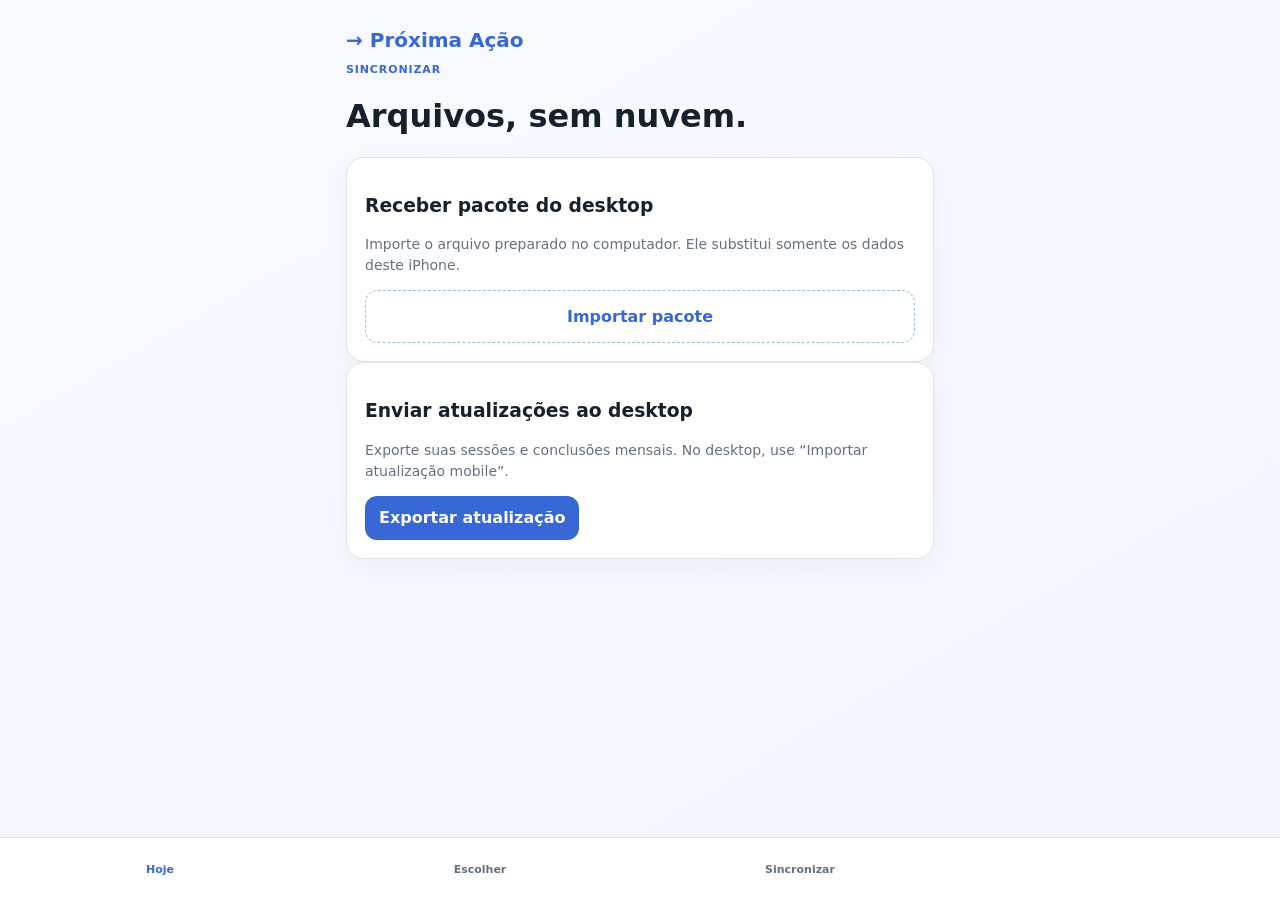
==== mobile/index.html @ fd9be0ab "Add files via upload" ====
﻿<!doctype html>
<html lang="pt-BR"><head><meta charset="utf-8"><meta name="viewport" content="width=device-width,initial-scale=1,viewport-fit=cover"><meta name="theme-color" content="#3867d6"><link rel="manifest" href="manifest.webmanifest"><link rel="stylesheet" href="mobile.css"><title>Próxima Ação</title></head>
<body><main id="app"></main><div id="toast" aria-live="polite"></div><script src="../classic/constants.js?v=7"></script><script src="../classic/models.js?v=7"></script><script src="../classic/analytics.js?v=7"></script><script src="../classic/recommendation-engine.js?v=7"></script><script src="mobile.js"></script></body></html>
---- mobile/mobile.css ----
:root{font-family:Inter,system-ui,-apple-system,"Segoe UI",sans-serif;color:#17212b;background:#f5f7fa}*{box-sizing:border-box}body{margin:0;background:linear-gradient(150deg,#f8faff,#f3f6fc);min-height:100vh}button,input{font:inherit}button{border:0;border-radius:12px;min-height:44px;padding:10px 14px;font-weight:750;cursor:pointer}.app{max-width:620px;margin:auto;padding:28px 16px 100px}.brand{font-size:20px;font-weight:800;color:#3867d6}.eyebrow{font-size:11px;color:#3867d6;letter-spacing:.08em;font-weight:800;text-transform:uppercase}.card,.panel{background:#fff;border:1px solid #dde3ea;border-radius:18px;padding:18px;box-shadow:0 8px 28px #17212b0a}.primary{background:#3867d6;color:#fff}.secondary{background:#fff;border:1px solid #dde3ea;color:#17212b}.danger{color:#b33939;background:#fdecec}.large{width:100%;min-height:52px;margin-top:14px}.summary{display:grid;grid-template-columns:1fr 1fr;gap:10px;margin:18px 0}.summary div{background:#fff;border:1px solid #dde3ea;border-radius:14px;padding:13px}.summary small{color:#65717e;display:block}.summary strong{font-size:20px;display:block;margin-top:4px}.nav{position:fixed;bottom:0;left:0;right:0;background:#fff;border-top:1px solid #dde3ea;padding:7px env(safe-area-inset-right) calc(7px + env(safe-area-inset-bottom)) env(safe-area-inset-left);display:grid;grid-template-columns:repeat(4,1fr);z-index:4}.nav button{background:transparent;color:#65717e;font-size:11px;min-height:48px;padding:5px}.nav button.active{color:#3867d6}.choices,.chips{display:flex;gap:8px;flex-wrap:wrap;margin:9px 0 19px}.choice{border:1px solid #dde3ea;background:#fff}.choice.selected{background:#eaf0ff;color:#3867d6;border-color:#9eb8ee}.task h1{font-size:25px;line-height:1.15;margin:12px 0}.task p{color:#65717e}.reasons{padding:0;list-style:none;color:#465464;font-size:14px}.reasons li{padding:5px 0}.reasons li:before{content:"✓";color:#2f9e78;margin-right:8px}.timer{font-size:76px;font-weight:850;letter-spacing:-.08em;color:#3867d6;text-align:center;margin:28px 0}.stack{display:grid;gap:9px}.sync-note{color:#65717e;font-size:14px;line-height:1.5}.file{display:block;border:1px dashed #9eb8ee;padding:16px;border-radius:13px;color:#3867d6;text-align:center;font-weight:700}#toast{position:fixed;top:14px;left:50%;transform:translateX(-50%);z-index:8;background:#17212b;color:#fff;padding:10px 13px;border-radius:10px;font-size:14px;display:none}
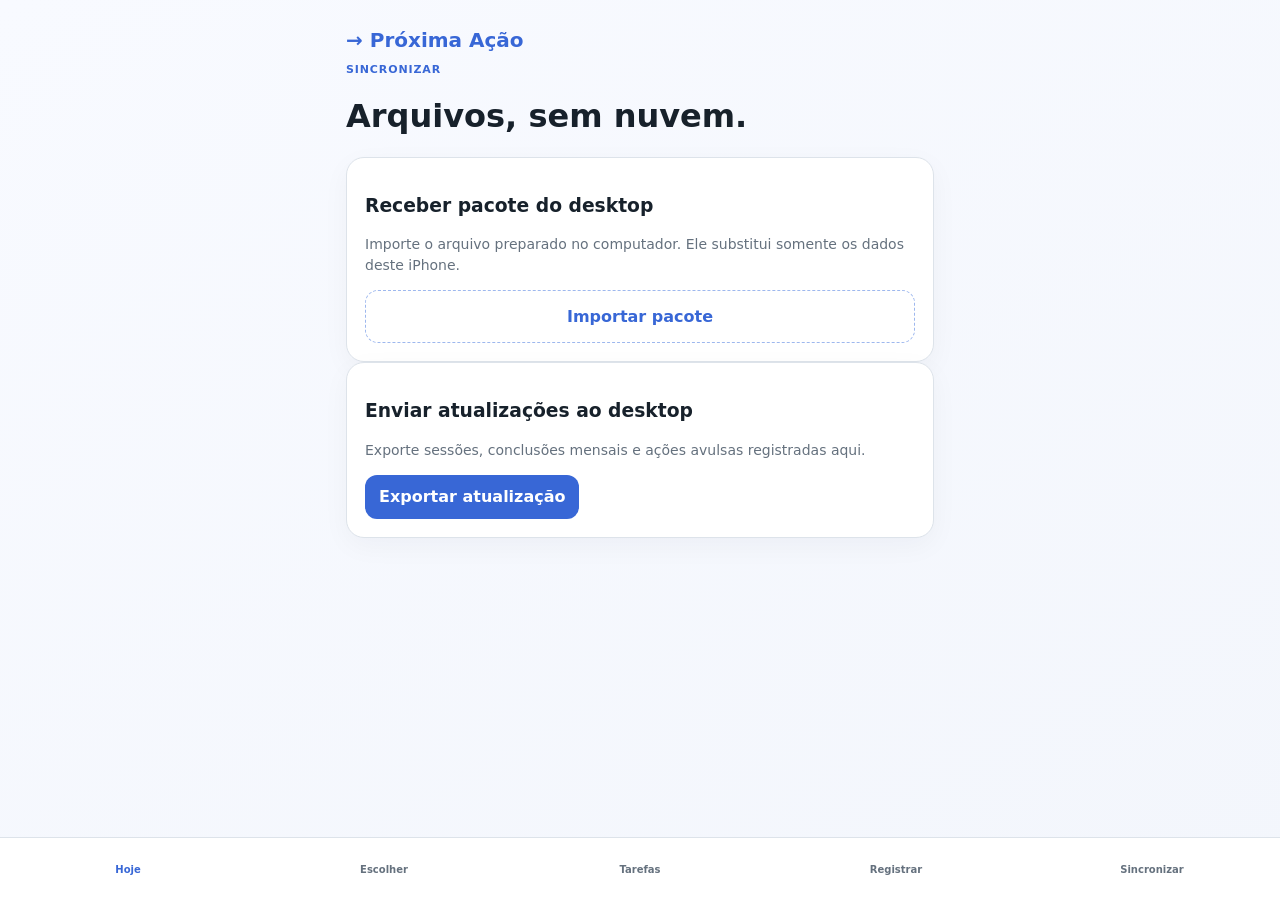
==== commit dd4732c0: "Adicionar escolha manual e registros de ações" ====
--- a/mobile/index.html
+++ b/mobile/index.html
@@ -1,4 +1,4 @@
 ﻿<!doctype html>
 <html lang="pt-BR"><head><meta charset="utf-8"><meta name="viewport" content="width=device-width,initial-scale=1,viewport-fit=cover"><meta name="theme-color" content="#3867d6"><link rel="manifest" href="manifest.webmanifest"><link rel="stylesheet" href="mobile.css"><title>Próxima Ação</title></head>
-<body><main id="app"></main><div id="toast" aria-live="polite"></div><script src="../classic/constants.js?v=7"></script><script src="../classic/models.js?v=7"></script><script src="../classic/analytics.js?v=7"></script><script src="../classic/recommendation-engine.js?v=7"></script><script src="mobile.js"></script></body></html>
+<body><main id="app"></main><div id="toast" aria-live="polite"></div><script src="../classic/constants.js?v=8"></script><script src="../classic/models.js?v=8"></script><script src="../classic/analytics.js?v=8"></script><script src="../classic/recommendation-engine.js?v=8"></script><script src="mobile.js"></script></body></html>
 
--- a/mobile/mobile.css
+++ b/mobile/mobile.css
@@ -1 +1 @@
-:root{font-family:Inter,system-ui,-apple-system,"Segoe UI",sans-serif;color:#17212b;background:#f5f7fa}*{box-sizing:border-box}body{margin:0;background:linear-gradient(150deg,#f8faff,#f3f6fc);min-height:100vh}button,input{font:inherit}button{border:0;border-radius:12px;min-height:44px;padding:10px 14px;font-weight:750;cursor:pointer}.app{max-width:620px;margin:auto;padding:28px 16px 100px}.brand{font-size:20px;font-weight:800;color:#3867d6}.eyebrow{font-size:11px;color:#3867d6;letter-spacing:.08em;font-weight:800;text-transform:uppercase}.card,.panel{background:#fff;border:1px solid #dde3ea;border-radius:18px;padding:18px;box-shadow:0 8px 28px #17212b0a}.primary{background:#3867d6;color:#fff}.secondary{background:#fff;border:1px solid #dde3ea;color:#17212b}.danger{color:#b33939;background:#fdecec}.large{width:100%;min-height:52px;margin-top:14px}.summary{display:grid;grid-template-columns:1fr 1fr;gap:10px;margin:18px 0}.summary div{background:#fff;border:1px solid #dde3ea;border-radius:14px;padding:13px}.summary small{color:#65717e;display:block}.summary strong{font-size:20px;display:block;margin-top:4px}.nav{position:fixed;bottom:0;left:0;right:0;background:#fff;border-top:1px solid #dde3ea;padding:7px env(safe-area-inset-right) calc(7px + env(safe-area-inset-bottom)) env(safe-area-inset-left);display:grid;grid-template-columns:repeat(4,1fr);z-index:4}.nav button{background:transparent;color:#65717e;font-size:11px;min-height:48px;padding:5px}.nav button.active{color:#3867d6}.choices,.chips{display:flex;gap:8px;flex-wrap:wrap;margin:9px 0 19px}.choice{border:1px solid #dde3ea;background:#fff}.choice.selected{background:#eaf0ff;color:#3867d6;border-color:#9eb8ee}.task h1{font-size:25px;line-height:1.15;margin:12px 0}.task p{color:#65717e}.reasons{padding:0;list-style:none;color:#465464;font-size:14px}.reasons li{padding:5px 0}.reasons li:before{content:"✓";color:#2f9e78;margin-right:8px}.timer{font-size:76px;font-weight:850;letter-spacing:-.08em;color:#3867d6;text-align:center;margin:28px 0}.stack{display:grid;gap:9px}.sync-note{color:#65717e;font-size:14px;line-height:1.5}.file{display:block;border:1px dashed #9eb8ee;padding:16px;border-radius:13px;color:#3867d6;text-align:center;font-weight:700}#toast{position:fixed;top:14px;left:50%;transform:translateX(-50%);z-index:8;background:#17212b;color:#fff;padding:10px 13px;border-radius:10px;font-size:14px;display:none}
+:root{font-family:Inter,system-ui,-apple-system,"Segoe UI",sans-serif;color:#17212b;background:#f5f7fa}*{box-sizing:border-box}body{margin:0;background:linear-gradient(150deg,#f8faff,#f3f6fc);min-height:100vh}button,input,select{font:inherit}button{border:0;border-radius:12px;min-height:44px;padding:10px 14px;font-weight:750;cursor:pointer}.app{max-width:620px;margin:auto;padding:28px 16px 112px}.brand{font-size:20px;font-weight:800;color:#3867d6}.eyebrow{font-size:11px;color:#3867d6;letter-spacing:.08em;font-weight:800;text-transform:uppercase}.card,.panel{background:#fff;border:1px solid #dde3ea;border-radius:18px;padding:18px;box-shadow:0 8px 28px #17212b0a}.primary{background:#3867d6;color:#fff}.secondary{background:#fff;border:1px solid #dde3ea;color:#17212b}.danger{color:#b33939;background:#fdecec}.large{width:100%;min-height:52px;margin-top:14px}.summary{display:grid;grid-template-columns:1fr 1fr;gap:10px;margin:18px 0}.summary div{background:#fff;border:1px solid #dde3ea;border-radius:14px;padding:13px}.summary small{color:#65717e;display:block}.summary strong{font-size:20px;display:block;margin-top:4px}.nav{position:fixed;bottom:0;left:0;right:0;background:#fff;border-top:1px solid #dde3ea;padding:7px env(safe-area-inset-right) calc(7px + env(safe-area-inset-bottom)) env(safe-area-inset-left);display:grid;grid-template-columns:repeat(5,1fr);z-index:4}.nav button{background:transparent;color:#65717e;font-size:10px;min-height:48px;padding:5px 2px}.nav button.active{color:#3867d6}.choices,.chips{display:flex;gap:8px;flex-wrap:wrap;margin:9px 0 19px}.choice{border:1px solid #dde3ea;background:#fff}.choice.selected{background:#eaf0ff;color:#3867d6;border-color:#9eb8ee}.task h1{font-size:25px;line-height:1.15;margin:12px 0}.task p,.task-mobile p{color:#65717e}.reasons{padding:0;list-style:none;color:#465464;font-size:14px}.reasons li{padding:5px 0}.reasons li:before{content:"✓";color:#2f9e78;margin-right:8px}.timer{font-size:76px;font-weight:850;letter-spacing:-.08em;color:#3867d6;text-align:center;margin:28px 0}.stack{display:grid;gap:9px}.sync-note{color:#65717e;font-size:14px;line-height:1.5}.file{display:block;border:1px dashed #9eb8ee;padding:16px;border-radius:13px;color:#3867d6;text-align:center;font-weight:700}.task-list-mobile{display:grid;gap:10px}.task-mobile{display:flex;justify-content:space-between;align-items:center;gap:12px}.task-mobile p{margin:5px 0 0;font-size:13px}.mobile-form{display:grid;gap:13px}.mobile-form label{display:grid;gap:6px;color:#465464;font-size:14px}.mobile-form input,.mobile-form select{width:100%;border:1px solid #cfd8e5;border-radius:10px;padding:11px;background:#fff;color:#17212b}#toast{position:fixed;top:14px;left:50%;transform:translateX(-50%);z-index:8;background:#17212b;color:#fff;padding:10px 13px;border-radius:10px;font-size:14px;display:none}
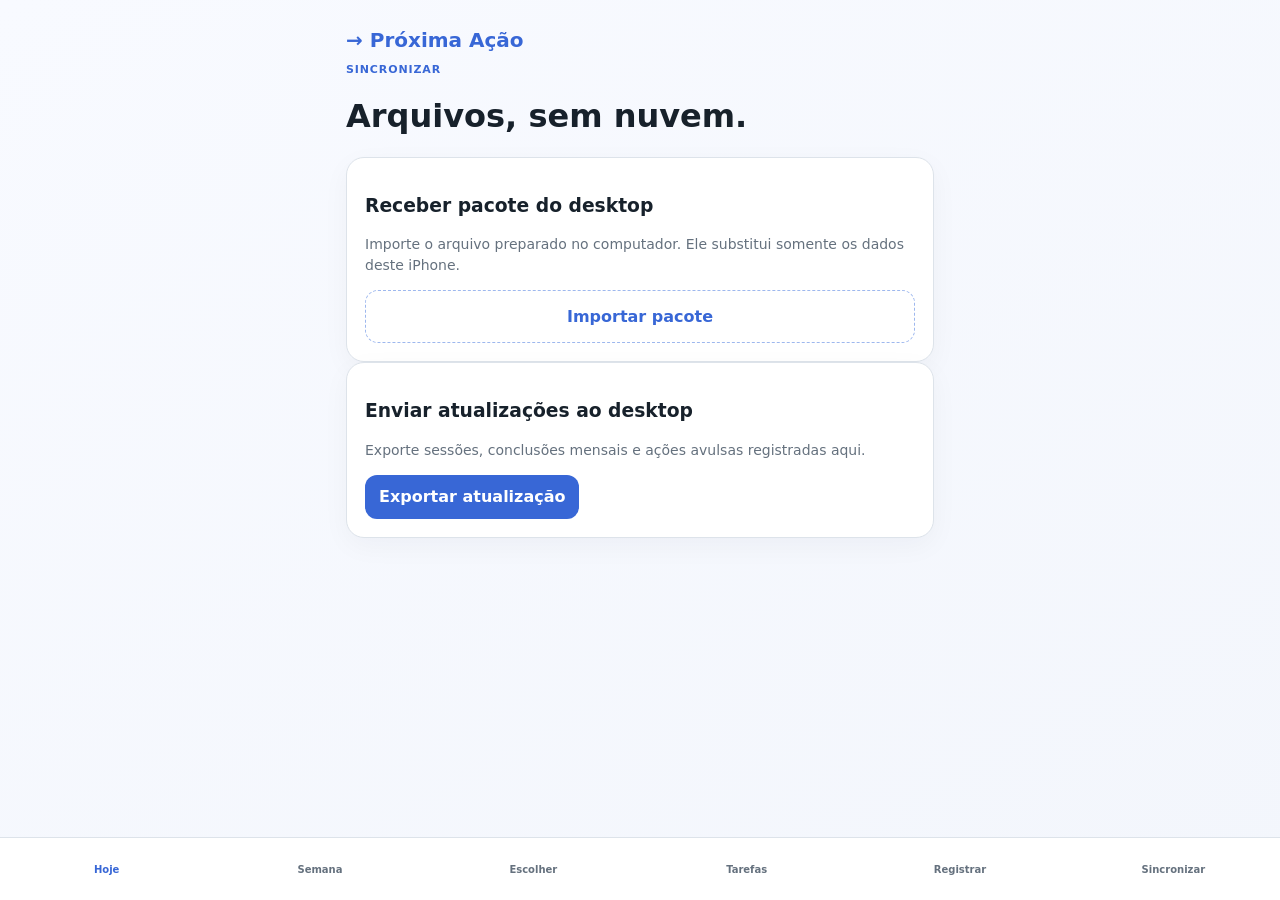
==== commit 0abf1639: "Adicionar modulo Agenda Semanal" ====
--- a/mobile/index.html
+++ b/mobile/index.html
@@ -1,4 +1,4 @@
 ﻿<!doctype html>
-<html lang="pt-BR"><head><meta charset="utf-8"><meta name="viewport" content="width=device-width,initial-scale=1,viewport-fit=cover"><meta name="theme-color" content="#3867d6"><link rel="manifest" href="manifest.webmanifest"><link rel="stylesheet" href="mobile.css"><title>Próxima Ação</title></head>
-<body><main id="app"></main><div id="toast" aria-live="polite"></div><script src="../classic/constants.js?v=8"></script><script src="../classic/models.js?v=8"></script><script src="../classic/analytics.js?v=8"></script><script src="../classic/recommendation-engine.js?v=8"></script><script src="mobile.js"></script></body></html>
+<html lang="pt-BR"><head><meta charset="utf-8"><meta name="viewport" content="width=device-width,initial-scale=1,viewport-fit=cover"><meta name="theme-color" content="#3867d6"><link rel="manifest" href="manifest.webmanifest"><link rel="stylesheet" href="mobile.css"><link rel="stylesheet" href="agenda-mobile.css?v=1"><link rel="stylesheet" href="overrides.css?v=2"><title>Próxima Ação</title></head>
+<body><main id="app"></main><div id="toast" aria-live="polite"></div><script src="../classic/constants.js?v=9"></script><script src="../classic/models.js?v=9"></script><script src="agenda-runtime.js?v=1"></script><script src="../classic/analytics.js?v=9"></script><script src="../classic/recommendation-engine.js?v=8"></script><script src="mobile.js?v=8"></script></body></html>
 
--- a/mobile/agenda-mobile.css
+++ b/mobile/agenda-mobile.css
@@ -0,0 +1 @@
+.nav{grid-template-columns:repeat(6,1fr)}.mobile-agenda-now{margin:18px 0;border-left:4px solid #365f9d}.mobile-agenda-now small{font-weight:800;color:#3867d6}.mobile-agenda-now h2{margin:7px 0}.mobile-agenda-now p{color:#65717e}.mobile-week-list{display:grid;gap:14px}.mobile-day h3{text-transform:capitalize;margin:20px 2px 7px}.mobile-schedule-block{margin-bottom:7px;border-left:4px solid #7a8aa0;padding:13px}.mobile-schedule-block.type-fixed{border-style:solid}.mobile-schedule-block.type-protected{background:#f1f6fb}.mobile-schedule-block.type-presence{background:#fff8f4}.mobile-schedule-block.type-focus{background:#eef3ff;border-left-color:#365f9d}.mobile-schedule-block.type-maintenance{border-left-color:#6d9c78}.mobile-schedule-block.type-margin{opacity:.7;background:#fafbfc}.mobile-schedule-block.type-reservable{border-style:dashed}.mobile-schedule-block p{font-size:12px;color:#65717e;margin:5px 0}.mobile-schedule-block button{margin-top:5px}.mobile-context{display:flex;justify-content:space-between;align-items:center;gap:8px;margin:12px 0;padding:9px 11px;border-radius:10px;background:#eaf0ff;color:#365f9d;font-size:12px}.mobile-context button{min-height:32px;padding:4px 7px;background:transparent;color:#365f9d}@media(max-width:390px){.nav button{font-size:9px}.app{padding-left:13px;padding-right:13px}}
--- a/mobile/overrides.css
+++ b/mobile/overrides.css
@@ -0,0 +1 @@
+.timer-overtime { color: #d65353 !important; }
